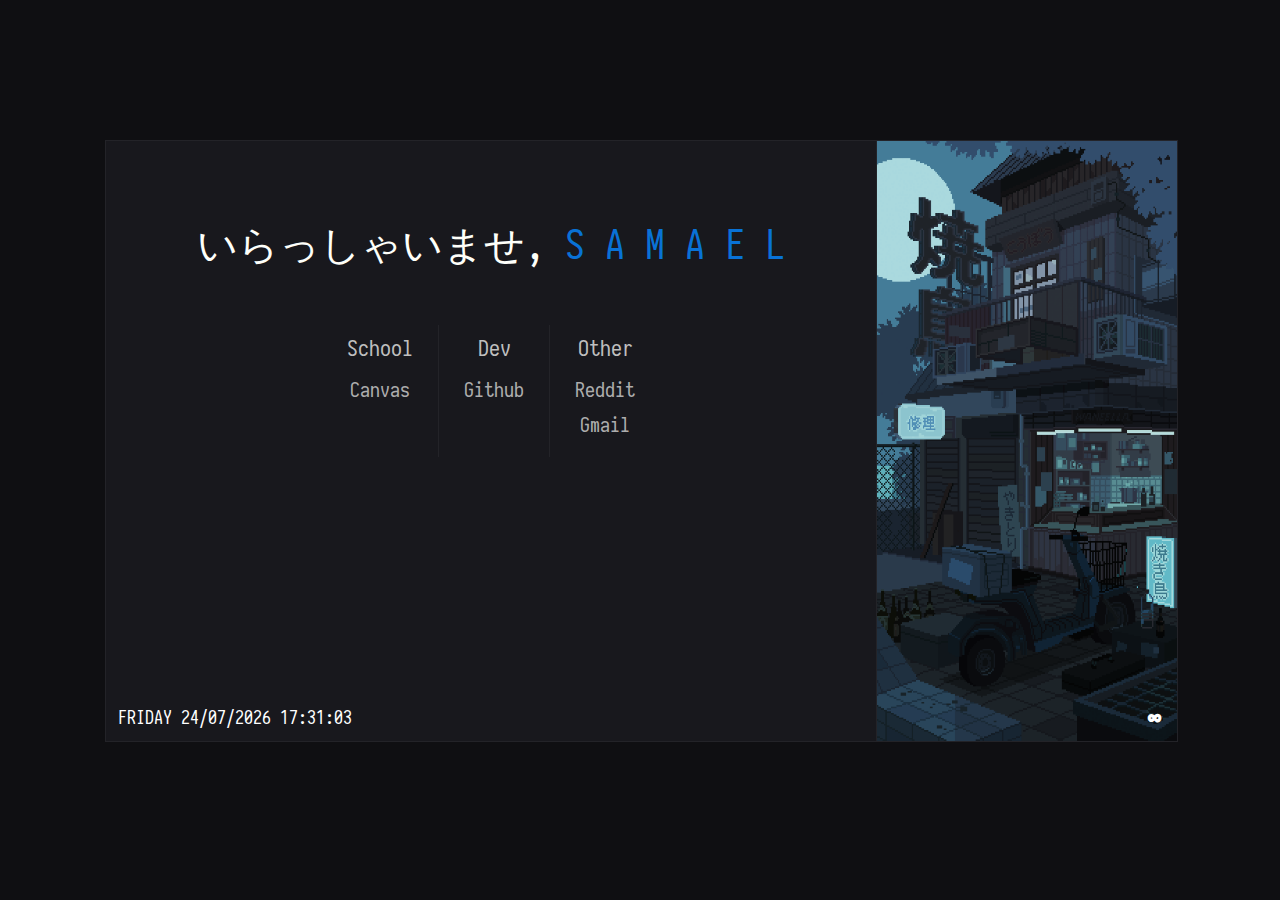
==== slideshow/index.html @ fc3f94a5 "Added start pages" ====
<!DOCTYPE html>
<!--Starpage by -->
<html>
<head>
	<meta charset="utf-8">
	<title>~</title>
	<link rel="stylesheet" style="text/css" href="general.css" />
</head>

<body>
	<div class="main" style="display: block">
		<div class="image-wrapper">

			<div class="mySlides fade">
				<img src="img/side1.gif">
			</div>

			<div class="mySlides fade">
				<img src="img/side2.gif">
			</div>

			<div class="mySlides fade">
				<img src="img/side3.gif">
			</div>

			<div class="mySlides fade">
				<img src="img/side4.gif">
			</div>

			<div class="mySlides fade">
				<img src="img/side5.gif">
			</div>

			<div class="mySlides fade">
				<img src="img/side6.gif">
			</div>

			<div class="mySlides fade">
				<img src="img/side7.gif">
			</div>

			<div class="mySlides fade">
				<img src="img/side8.gif">
			</div>

			<div class="mySlides fade">
				<img src="img/side9.gif">
			</div>

			<div class="mySlides fade">
				<img src="img/side10.gif">
			</div>

			<div class="mySlides fade">
				<img src="img/side11.gif">
			</div>

			<div class="mySlides fade">
				<img src="img/side12.gif">
			</div>

			<div class="mySlides fade">
				<img src="img/side13.gif">
			</div>

			<div class="mySlides fade">
				<img src="img/side14.gif">
			</div>

			<div class="mySlides fade">
				<img src="img/side15.gif">
			</div>

			<div class="mySlides fade">
				<img src="img/side16.gif">
			</div>

			<div class="mySlides fade">
				<img src="img/side17.gif">
			</div>

			<div class="mySlides fade">
				<img src="img/side18.gif">
			</div>

			<div class="mySlides fade">
				<img src="img/side19.gif">
			</div>

			<div class="mySlides fade">
				<img src="img/side20.gif">
			</div>

			<a class="next" onclick="plusSlides(1)">&#8734;</a>
		</div>
		<br>

		<div style="text-align:center">
			<span class="reqdVar" onclick="currentSlide(1)"></span>
			<span class="reqdVar" onclick="currentSlide(2)"></span>
			<span class="reqdVar" onclick="currentSlide(3)"></span>
			<span class="reqdVar" onclick="currentSlide(4)"></span>
			<span class="reqdVar" onclick="currentSlide(5)"></span>
			<span class="reqdVar" onclick="currentSlide(6)"></span>
			<span class="reqdVar" onclick="currentSlide(7)"></span>
			<span class="reqdVar" onclick="currentSlide(8)"></span>
			<span class="reqdVar" onclick="currentSlide(9)"></span>
			<span class="reqdVar" onclick="currentSlide(10)"></span>
			<span class="reqdVar" onclick="currentSlide(11)"></span>
			<span class="reqdVar" onclick="currentSlide(12)"></span>
			<span class="reqdVar" onclick="currentSlide(13)"></span>
			<span class="reqdVar" onclick="currentSlide(14)"></span>
			<span class="reqdVar" onclick="currentSlide(15)"></span>
			<span class="reqdVar" onclick="currentSlide(16)"></span>
			<span class="reqdVar" onclick="currentSlide(17)"></span>
			<span class="reqdVar" onclick="currentSlide(18)"></span>
			<span class="reqdVar" onclick="currentSlide(19)"></span>
			<span class="reqdVar" onclick="currentSlide(20)"></span>
		</div>

		<header>
			<br>
			<h1>いらっしゃいませ, <span class="flair">S A M A E L</span></h1>
		</header>

		<nav>
			<br>
			<ul class="blue">
				<a style="font-size:22px">School</a>
				<li><a href="https://canvas.csun.edu">Canvas</a></li>
			</ul>

			<ul class="green">
				<a style="font-size:22px">Dev</a>
				<li><a href="http://github.com/">Github</a></li>
			</ul>

			<ul class="red">
				<a style="font-size:22px">Other</a>
				<li><a href="https://reddit.com">Reddit</a></li>
				<li><a href="https://gmail.com">Gmail</a></li>
			</ul>
		</nav>

		<div class="codes" id="codes">
			<script>
			//document.getElementById("main").innerHTML = Date();
			function updateClock() {
				var days = ['SUNDAY','MONDAY','TUESDAY','WEDNESDAY','THURSDAY','FRIDAY','SATURDAY'];
				var m = new Date();
				var dateString =
				(days[ m.getDay() ]) + " " +
				("0" + m.getDate()).slice(-2) + "/" +
				("0" + (m.getMonth()+1)).slice(-2) +"/"+
				m.getFullYear() +" "+
				("0" + m.getHours()).slice(-2) + ":" +
				("0" + m.getMinutes()).slice(-2) + ":" +
				("0" + m.getSeconds()).slice(-2);

				// set the content of the element with the ID codes to the formatted string
				document.getElementById('codes').innerHTML = dateString;

				// call this function again in 1000ms
				setTimeout(updateClock, 1000);
			}
			updateClock(); // initial call

			// Set local storage
			var slideIx = Number(localStorage.getItem('slideIndex') || 1);

			var slideIndex = slideIx;
			showSlides(slideIndex);

			// Next/previous controls
			function plusSlides(n) {
				showSlides(slideIndex += n);
				localStorage.setItem('slideIndex', slideIndex);
				console.log(localStorage.getItem('slideIndex'));
			}

			// Thumbnail image controls
			function currentSlides(n) {
				showSlides(slideIndex = n);
				localStorage.setItem('slideIndex', slideIndex);
				console.log(localStorage.getItem('slideIndex'));
			}

			// Show slides
			function showSlides(n) {
				var i;
				var slides = document.getElementsByClassName("mySlides");
				var reqdVars = document.getElementsByClassName("reqdVar");
				if (n > slides.length) {
					slideIndex = 1;
				}
				if (n < 1) {
					slideIndex = slides.length;
				}
				for (i = 0; i < slides.length; i++) {
					slides[i].style.display = "none";
				}
				for (i = 0; i < reqdVars.length; i++) {
					reqdVars[i].className = reqdVars[i].className.replace(" active", "");
				}
				slides[slideIndex-1].style.display = "block";
				reqdVars[slideIndex-1].className += " active";
			}

			</script>
		</div>
	</body>
	</html>
---- slideshow/general.css ----
@font-face {
  font-family:'Iosevka';
  src: url('Iosevka.ttf');
}

body {
  font-family: 'Iosevka', monospace;
  font-size: 20px;
  background-color: #0F0F12;
  background-image: url("img/");
  background-repeat: repeat;
  width: 670px;
  height: 320px;
  position: absolute;
  top: 0px;
  bottom:100px;
  left: 0px;
  right: 0px;
  margin: auto;
}

h1 {
  font-weight: normal;
  color: #FEFFFA;
  position: relative;
  text-align: center;
  horizontal-align: middle;
}

.flair {
  color: #0972D6;
}

.main {
  display: inline-block;
  border-style: solid;
  border-width: 1px;
  border-color: #232328;
  position: relative;
  top: -100px;
  width: 770px;
  height: 600px;
  left: -200px;
  right: 0px;
  margin: auto;
  background-color: #18181D;
  text-align: center;
}

.image-wrapper {
  border-style: solid;
  border-width: 1px;
  border-color: #232328;
  position: absolute;
  top: -1px;
  width: 300px;
  height: 600px;
  left: 770px;
  background-color: #18181D;
  background-position: center center;
  background-repeat: no-repeat;
  background-size: cover;
}

img {
  top: -1px;
  width: 300px;
  height: 600px;
}

.next {
  cursor: pointer;
  position: absolute;
  top: 575px;
  width: auto;
  right: 10px;
  padding: 5px;
  margin-top: -22px;
  color: white;
  font-weight: bold;
  font-size: 30px;
  transition: 0.6s ease;
  user-select: none;
  border-radius: 3px 0 0 3px;
  border-radius: 50%;
  display: inline-block;
}

.next:hover {
  background-color: #AARRGGBB;
}

.fade {
  -webkit-animation-name: fade;
  -webkit-animation-duration: 1.5s;
  animation-name: fade;
  animation-duration: 1.5s;
}

@-webkit-keyframes fade {
  from {opacity: .4}
  to {opacity: 1}
}

@keyframes fade {
  from {opacity: .4}
  to {opacity: 1}
}

.codes {
  color: #FFFFFF;
  font-family: Iosevka, monospace;
  font-size: 18px;
  position: absolute;
  top: 565px;
  width: auto;
  height: auto;
  left: 12px;
}

li {
  margin: 10px 0;
}

nav {
  display: inline-block;
  vertical-align: middle;
  horizontal-align: middle;
  color: #BFBFBF;
  font-size: 20px;
  text-align: center;
  left= 50%;
  margin-left: auto;
  margin-right: auto;
  position: relative;
}

ul {
  display: table-cell;
  horizontal-align: middle;
  text-align: center;
  height: 100%;
  border-color: #232328;
  border-right-width: 1px;
  border-right-style: solid;
  padding: 10px 25px;
  transition: all 0.8s;
  cursor: default;
  list-style-type: none;
}

ul:last-of-type {
  border-right-width: 0;
}

ul:hover {
  color: #FFFFFF;
}

ul > li:first-of-type{
  padding-top: 5px;
}

ul > li > a {
  text-decoration:none;
  color: #adadad;
  transition: all 0.8s;
}

ul[class=green] > li > a:hover {
  color: #4FAE0F;
  transition: all 0.5s;
}

ul[class=blue] > li > a:hover {
  color: #0972D6;
  transition: all 0.5s;
}

ul[class=red] > li > a:hover {
  color: #ed3434;
  transition: all 0.5s;
}

ul[class=yellow] > li > a:hover {
  color: #edd934;
  transition: all 0.5s;
}
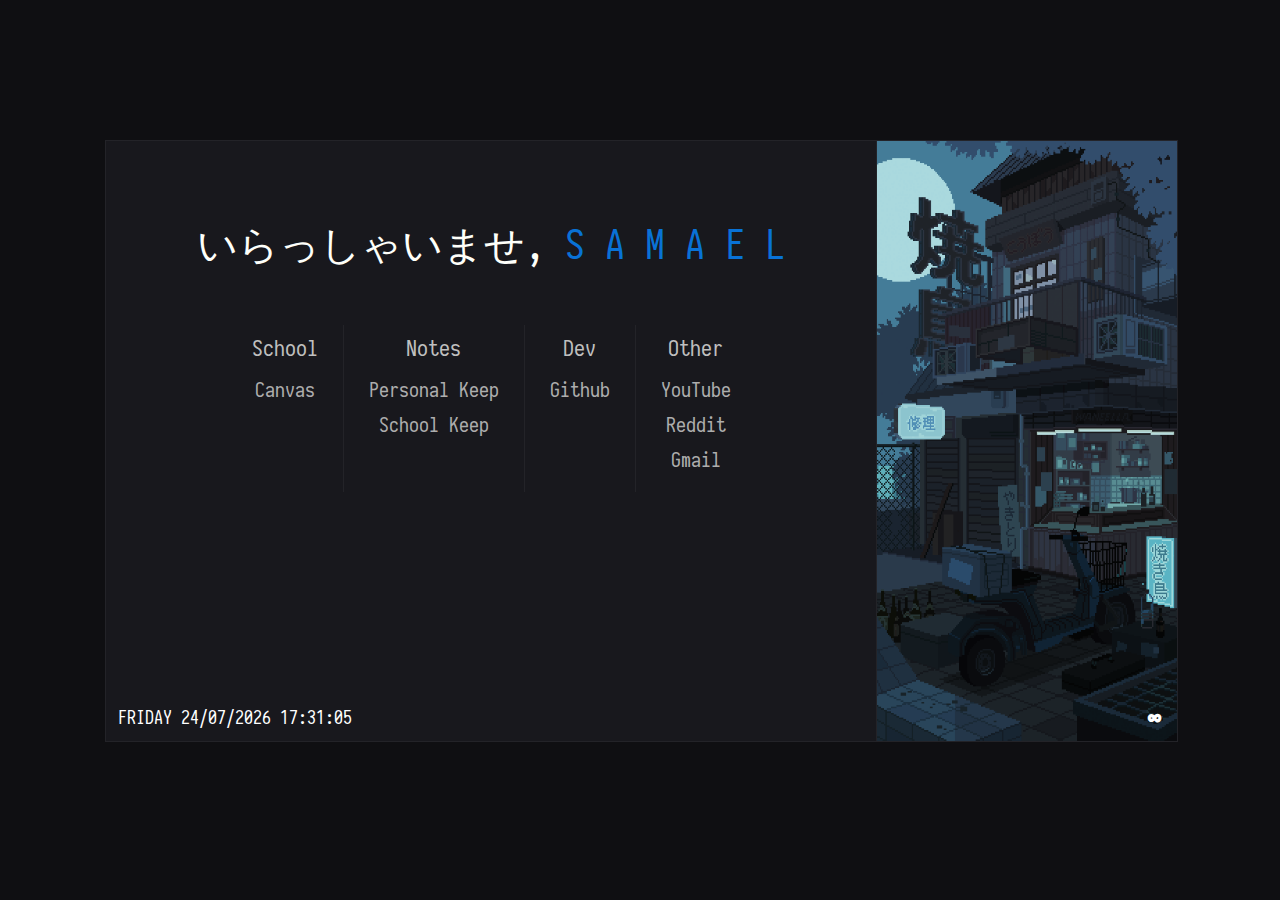
==== commit e1a0180c: "Fixed all start pages" ====
--- a/slideshow/index.html
+++ b/slideshow/index.html
@@ -130,6 +130,12 @@
 				<li><a href="https://canvas.csun.edu">Canvas</a></li>
 			</ul>
 
+			<ul class="orange">
+				<a style="font-size:22px">Notes</a>
+				<li><a href="https://keep.google.com/u/0/#home">Personal Keep</a></li>
+				<li><a href="https://keep.google.com/u/1/">School Keep</a></li>
+			</ul>
+
 			<ul class="green">
 				<a style="font-size:22px">Dev</a>
 				<li><a href="http://github.com/">Github</a></li>
@@ -137,6 +143,7 @@
 
 			<ul class="red">
 				<a style="font-size:22px">Other</a>
+				<li><a href="https://youtube.com">YouTube</a></li>
 				<li><a href="https://reddit.com">Reddit</a></li>
 				<li><a href="https://gmail.com">Gmail</a></li>
 			</ul>
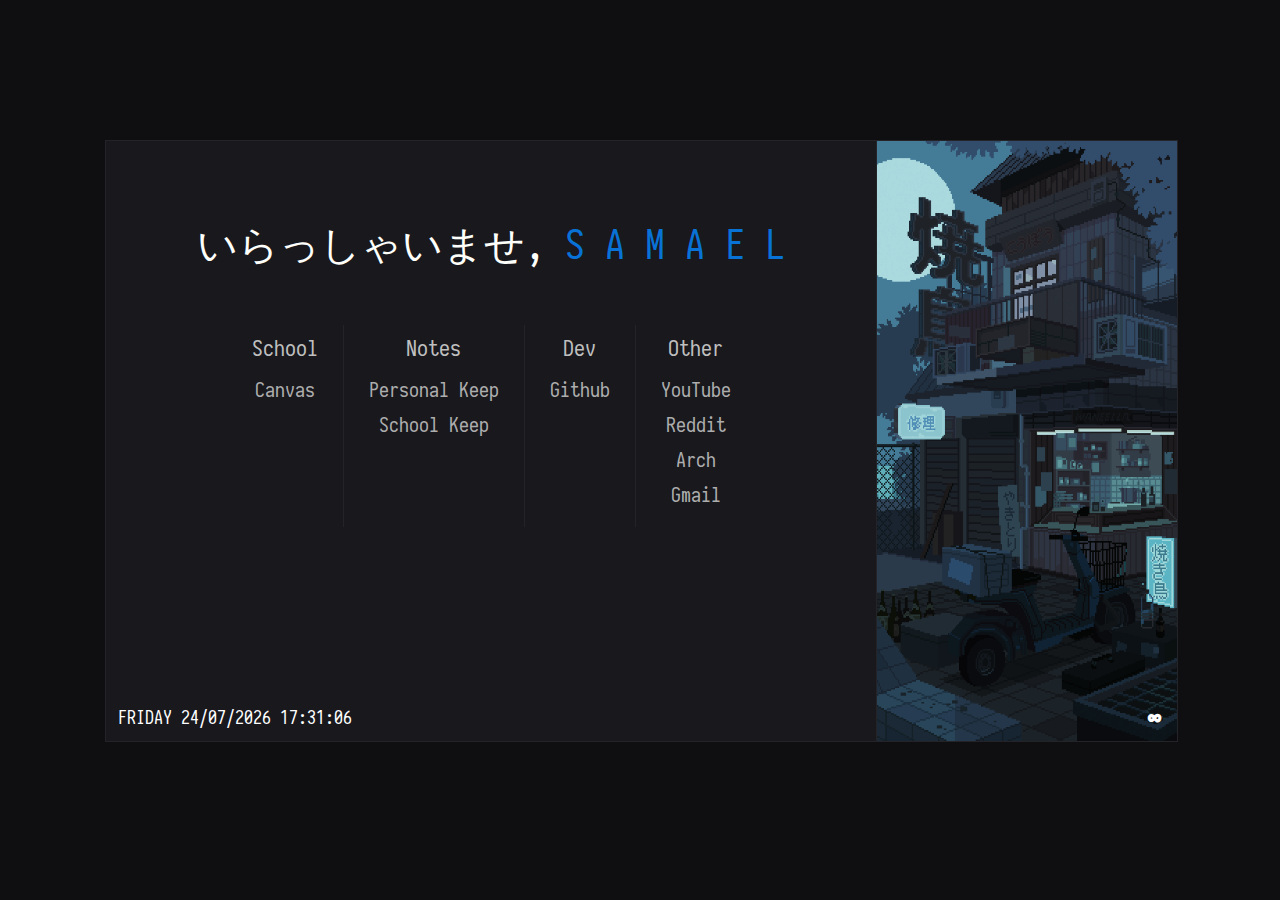
==== commit 7e7de790: "Updated" ====
--- a/slideshow/index.html
+++ b/slideshow/index.html
@@ -130,7 +130,7 @@
 				<li><a href="https://canvas.csun.edu">Canvas</a></li>
 			</ul>
 
-			<ul class="orange">
+			<ul class="yellow">
 				<a style="font-size:22px">Notes</a>
 				<li><a href="https://keep.google.com/u/0/#home">Personal Keep</a></li>
 				<li><a href="https://keep.google.com/u/1/">School Keep</a></li>
@@ -145,6 +145,7 @@
 				<a style="font-size:22px">Other</a>
 				<li><a href="https://youtube.com">YouTube</a></li>
 				<li><a href="https://reddit.com">Reddit</a></li>
+				<li><a href="https://www.archlinux.org/">Arch</a></li>
 				<li><a href="https://gmail.com">Gmail</a></li>
 			</ul>
 		</nav>
